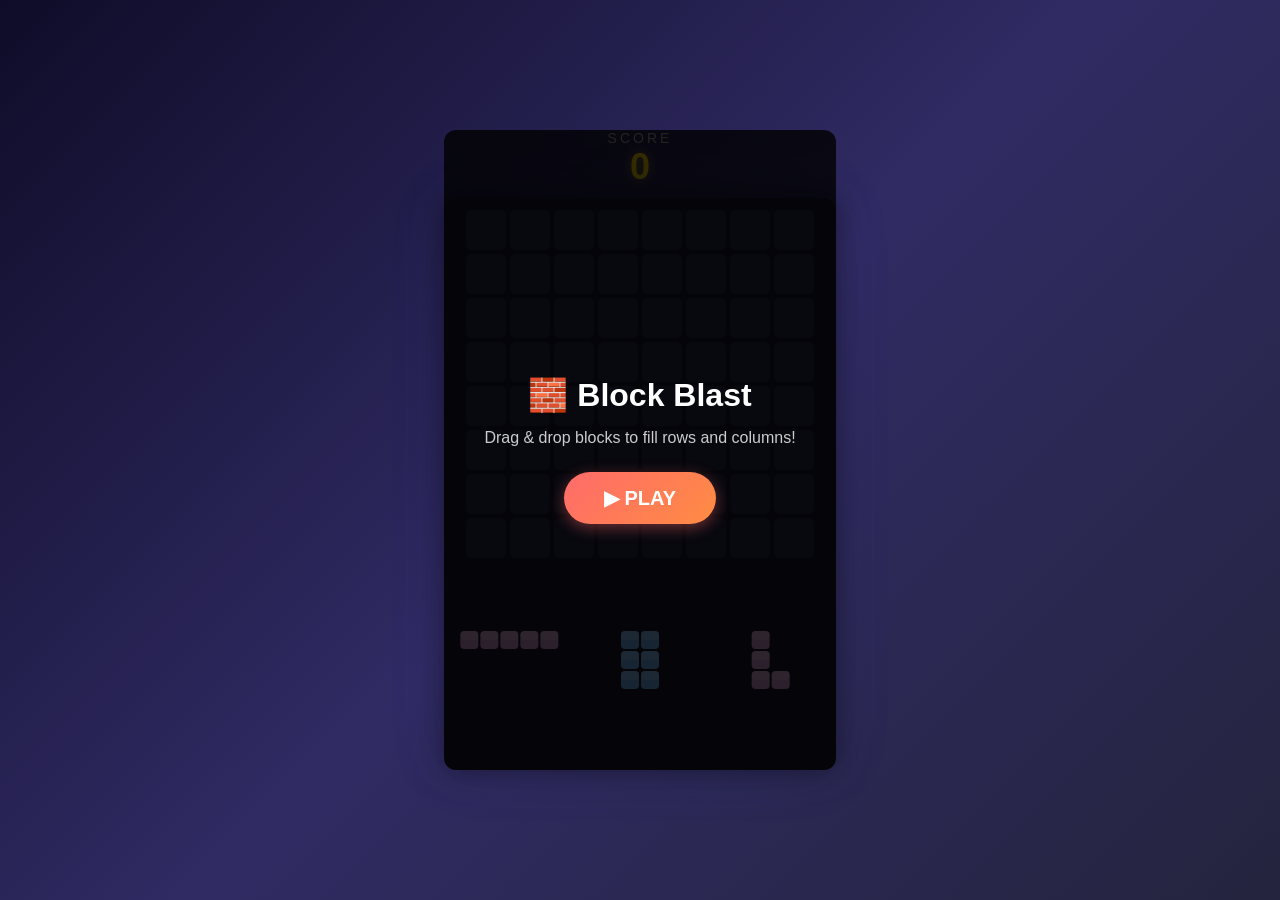
==== block-blast/index.html @ 3ab50d05 "v8.0.0: pivot to Block Blast gameplay (owner direction) Forget the StarPuzzle-style game; build Bloc" ====
<!DOCTYPE html>
<html lang="en">
<head>
    <meta charset="UTF-8">
    <meta name="viewport" content="width=device-width, initial-scale=1.0, user-scalable=no">
    <title>Block Blast Clone</title>
    <link rel="stylesheet" href="style.css">
</head>
<body>
    <div id="game-wrapper">
        <div id="score-bar">
            <div id="score-label">SCORE</div>
            <div id="score-value">0</div>
        </div>
        <canvas id="gameCanvas"></canvas>

        <!-- START MENU OVERLAY -->
        <div id="menuOverlay" class="overlay">
            <div class="overlay-box">
                <h1>🧱 Block Blast</h1>
                <p>Drag & drop blocks to fill rows and columns!</p>
                <button id="startBtn">▶ PLAY</button>
            </div>
        </div>

        <!-- GAME OVER OVERLAY -->
        <div id="gameOverOverlay" class="overlay" style="display:none;">
            <div class="overlay-box">
                <h1>💥 Game Over</h1>
                <p>Your Score: <span id="finalScore">0</span></p>
                <button id="restartBtn">🔄 PLAY AGAIN</button>
            </div>
        </div>
    </div>

    <script src="game.js"></script>
</body>
</html>
---- block-blast/style.css ----
* {
    margin: 0;
    padding: 0;
    box-sizing: border-box;
    -webkit-tap-highlight-color: transparent;
    user-select: none;
}

body {
    background: linear-gradient(135deg, #0f0c29, #302b63, #24243e);
    display: flex;
    justify-content: center;
    align-items: center;
    min-height: 100vh;
    font-family: 'Segoe UI', Tahoma, Geneva, Verdana, sans-serif;
    overflow: hidden;
}

#game-wrapper {
    position: relative;
    display: flex;
    flex-direction: column;
    align-items: center;
    gap: 10px;
}

#score-bar {
    display: flex;
    flex-direction: column;
    align-items: center;
    color: white;
}

#score-label {
    font-size: 14px;
    letter-spacing: 3px;
    color: #aaa;
}

#score-value {
    font-size: 36px;
    font-weight: bold;
    color: #FFD700;
    text-shadow: 0 0 10px rgba(255, 215, 0, 0.5);
}

#gameCanvas {
    border-radius: 12px;
    background: #1a1a2e;
    box-shadow: 0 0 30px rgba(0, 0, 0, 0.5), 0 0 60px rgba(100, 100, 255, 0.1);
    touch-action: none;
}

.overlay {
    position: absolute;
    top: 0;
    left: 0;
    width: 100%;
    height: 100%;
    background: rgba(0, 0, 0, 0.8);
    display: flex;
    justify-content: center;
    align-items: center;
    border-radius: 12px;
    z-index: 10;
}

.overlay-box {
    text-align: center;
    color: white;
    padding: 40px;
}

.overlay-box h1 {
    font-size: 32px;
    margin-bottom: 15px;
}

.overlay-box p {
    font-size: 16px;
    color: #ccc;
    margin-bottom: 25px;
}

.overlay-box button {
    padding: 14px 40px;
    font-size: 20px;
    font-weight: bold;
    border: none;
    border-radius: 50px;
    background: linear-gradient(135deg, #FF6B6B, #FF8C42);
    color: white;
    cursor: pointer;
    box-shadow: 0 4px 15px rgba(255, 107, 107, 0.4);
    transition: transform 0.2s, box-shadow 0.2s;
}

.overlay-box button:hover {
    transform: scale(1.05);
    box-shadow: 0 6px 25px rgba(255, 107, 107, 0.6);
}

.overlay-box button:active {
    transform: scale(0.95);
}
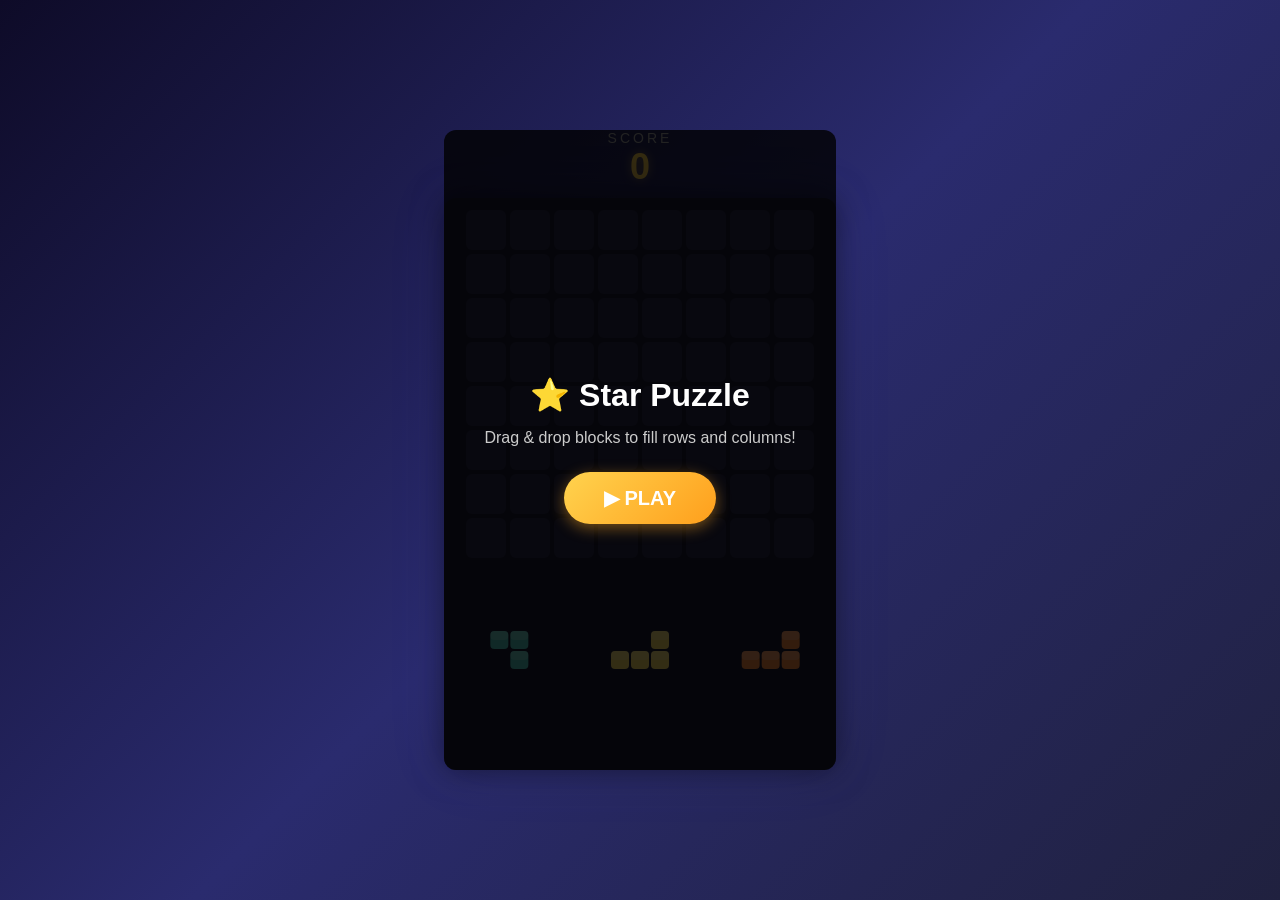
==== commit 9b189515: "Split the Block Blast package into modular files (owner direction) The owner asked to literally spli" ====
--- a/block-blast/index.html
+++ b/block-blast/index.html
@@ -3,7 +3,7 @@
 <head>
     <meta charset="UTF-8">
     <meta name="viewport" content="width=device-width, initial-scale=1.0, user-scalable=no">
-    <title>Block Blast Clone</title>
+    <title>Star Puzzle</title>
     <link rel="stylesheet" href="style.css">
 </head>
 <body>
@@ -17,8 +17,8 @@
         <!-- START MENU OVERLAY -->
         <div id="menuOverlay" class="overlay">
             <div class="overlay-box">
-                <h1>🧱 Block Blast</h1>
-                <p>Drag & drop blocks to fill rows and columns!</p>
+                <h1>⭐ Star Puzzle</h1>
+                <p>Drag &amp; drop blocks to fill rows and columns!</p>
                 <button id="startBtn">▶ PLAY</button>
             </div>
         </div>
@@ -33,6 +33,11 @@
         </div>
     </div>
 
-    <script src="game.js"></script>
+    <script src="js/config.js"></script>
+    <script src="js/audio.js"></script>
+    <script src="js/board.js"></script>
+    <script src="js/render.js"></script>
+    <script src="js/input.js"></script>
+    <script src="js/main.js"></script>
 </body>
 </html>
--- a/block-blast/style.css
+++ b/block-blast/style.css
@@ -7,7 +7,7 @@
 }
 
 body {
-    background: linear-gradient(135deg, #0f0c29, #302b63, #24243e);
+    background: linear-gradient(135deg, #0e0b28, #2a2b6e, #20213f);
     display: flex;
     justify-content: center;
     align-items: center;
@@ -40,13 +40,13 @@
 #score-value {
     font-size: 36px;
     font-weight: bold;
-    color: #FFD700;
-    text-shadow: 0 0 10px rgba(255, 215, 0, 0.5);
+    color: #FFD34E;
+    text-shadow: 0 0 10px rgba(255, 211, 78, 0.5);
 }
 
 #gameCanvas {
     border-radius: 12px;
-    background: #1a1a2e;
+    background: #181833;
     box-shadow: 0 0 30px rgba(0, 0, 0, 0.5), 0 0 60px rgba(100, 100, 255, 0.1);
     touch-action: none;
 }
@@ -88,16 +88,16 @@
     font-weight: bold;
     border: none;
     border-radius: 50px;
-    background: linear-gradient(135deg, #FF6B6B, #FF8C42);
+    background: linear-gradient(135deg, #FFD34E, #FF9F1C);
     color: white;
     cursor: pointer;
-    box-shadow: 0 4px 15px rgba(255, 107, 107, 0.4);
+    box-shadow: 0 4px 15px rgba(255, 170, 40, 0.45);
     transition: transform 0.2s, box-shadow 0.2s;
 }
 
 .overlay-box button:hover {
     transform: scale(1.05);
-    box-shadow: 0 6px 25px rgba(255, 107, 107, 0.6);
+    box-shadow: 0 6px 25px rgba(255, 170, 40, 0.6);
 }
 
 .overlay-box button:active {
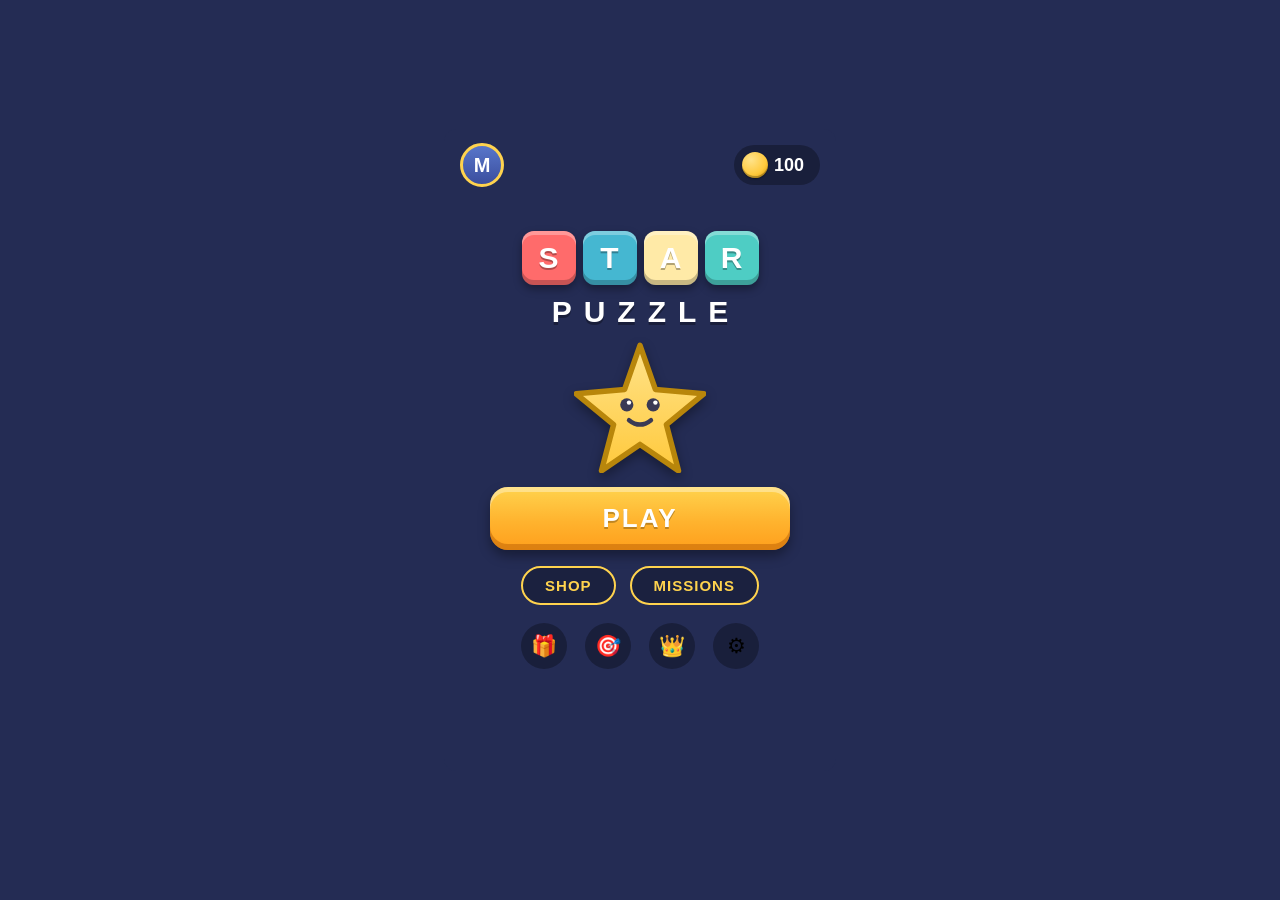
==== commit eea016c3: "Match the real Block Blast look (official Play Store reference) Owner direction: keep the gameplay e" ====
--- a/block-blast/index.html
+++ b/block-blast/index.html
@@ -8,27 +8,69 @@
 </head>
 <body>
     <div id="game-wrapper">
+        <!-- GAME SCREEN TOP BAR (Block Blast style: big white score + coins) -->
         <div id="score-bar">
-            <div id="score-label">SCORE</div>
-            <div id="score-value">0</div>
+            <div id="bar-left">
+                <div id="gearBtn" title="Settings">&#9881;</div>
+            </div>
+            <div id="bar-center">
+                <div id="score-value">0</div>
+                <div id="best-line"><span id="star-mark">&#9733;</span><span id="best-value">BEST 0</span></div>
+            </div>
+            <div id="bar-right">
+                <div class="coin-chip"><span class="coin"></span><span id="coinsGame">0</span></div>
+            </div>
         </div>
         <canvas id="gameCanvas"></canvas>
 
-        <!-- START MENU OVERLAY -->
+        <!-- START MENU OVERLAY (Block Blast home structure) -->
         <div id="menuOverlay" class="overlay">
-            <div class="overlay-box">
-                <h1>⭐ Star Puzzle</h1>
-                <p>Drag &amp; drop blocks to fill rows and columns!</p>
-                <button id="startBtn">▶ PLAY</button>
+            <div class="menu-top">
+                <div class="avatar">M</div>
+                <div class="coin-chip big"><span class="coin"></span><span id="coinsMenu">0</span></div>
+            </div>
+            <div class="logo-block">
+                <div class="logo-tiles" id="logoTiles"></div>
+                <div class="logo-word">PUZZLE</div>
+            </div>
+            <div class="mascot" id="mascot">
+                <svg viewBox="0 0 120 120" width="132" height="132">
+                    <defs>
+                        <linearGradient id="mg" x1="0" y1="0" x2="0" y2="1">
+                            <stop offset="0" stop-color="#FFE38A"/>
+                            <stop offset="1" stop-color="#FFC93C"/>
+                        </linearGradient>
+                    </defs>
+                    <polygon points="60,4 74,44 118,48 84,76 95,118 60,94 25,118 36,76 2,48 46,44"
+                             fill="url(#mg)" stroke="#B8860B" stroke-width="5" stroke-linejoin="round"/>
+                    <circle cx="48" cy="58" r="6" fill="#3A3A55"/>
+                    <circle cx="72" cy="58" r="6" fill="#3A3A55"/>
+                    <circle cx="50" cy="56" r="2" fill="#fff"/>
+                    <circle cx="74" cy="56" r="2" fill="#fff"/>
+                    <path d="M50 72 Q60 80 70 72" stroke="#3A3A55" stroke-width="4" fill="none" stroke-linecap="round"/>
+                </svg>
+            </div>
+            <button id="startBtn" class="play-btn">PLAY</button>
+            <div class="menu-row">
+                <button class="pill-btn">SHOP</button>
+                <button class="pill-btn">MISSIONS</button>
+            </div>
+            <div class="menu-icons">
+                <div class="round-ico">&#127873;</div>
+                <div class="round-ico">&#127919;</div>
+                <div class="round-ico">&#128081;</div>
+                <div class="round-ico">&#9881;</div>
             </div>
         </div>
 
-        <!-- GAME OVER OVERLAY -->
+        <!-- GAME OVER OVERLAY (Block Blast style) -->
         <div id="gameOverOverlay" class="overlay" style="display:none;">
             <div class="overlay-box">
-                <h1>💥 Game Over</h1>
-                <p>Your Score: <span id="finalScore">0</span></p>
-                <button id="restartBtn">🔄 PLAY AGAIN</button>
+                <div class="go-title">GAME OVER</div>
+                <div class="go-score" id="finalScore">0</div>
+                <div class="go-best" id="bestScore">BEST 0</div>
+                <div class="coin-chip big center"><span class="coin"></span><span id="coinsGo">0</span></div>
+                <button id="restartBtn" class="play-btn small">PLAY AGAIN</button>
             </div>
         </div>
     </div>
--- a/block-blast/style.css
+++ b/block-blast/style.css
@@ -1,3 +1,10 @@
+/* ============================================================
+   STAR PUZZLE — style.css
+   Look matched to the REAL Block Blast (official Play Store
+   screenshots): flat navy #242C54, big white score, wide gold
+   3D PLAY button, glossy letter-tile logo, coin chips.
+   ============================================================ */
+
 * {
     margin: 0;
     padding: 0;
@@ -7,7 +14,7 @@
 }
 
 body {
-    background: linear-gradient(135deg, #0e0b28, #2a2b6e, #20213f);
+    background: #242C54;               /* real Block Blast background */
     display: flex;
     justify-content: center;
     align-items: center;
@@ -21,85 +28,214 @@
     display: flex;
     flex-direction: column;
     align-items: center;
-    gap: 10px;
-}
-
+    gap: 8px;
+}
+
+/* ---------------- GAME SCREEN TOP BAR ---------------- */
 #score-bar {
-    display: flex;
-    flex-direction: column;
-    align-items: center;
-    color: white;
-}
-
-#score-label {
-    font-size: 14px;
-    letter-spacing: 3px;
-    color: #aaa;
+    width: 100%;
+    display: flex;
+    align-items: center;
+    justify-content: space-between;
+    color: #fff;
+    padding: 0 4px;
+}
+
+#bar-left, #bar-right { width: 64px; }
+#bar-left { display: flex; justify-content: flex-start; }
+#bar-right { display: flex; justify-content: flex-end; }
+#bar-center { text-align: center; }
+
+#gearBtn {
+    font-size: 26px;
+    color: #9AA5CE;
+    cursor: pointer;
+    line-height: 1;
 }
 
 #score-value {
-    font-size: 36px;
-    font-weight: bold;
-    color: #FFD34E;
-    text-shadow: 0 0 10px rgba(255, 211, 78, 0.5);
-}
-
+    font-size: 44px;
+    font-weight: 900;
+    color: #fff;
+    line-height: 1.05;
+    text-shadow: 0 3px 0 rgba(0,0,0,0.35);
+}
+
+#best-line {
+    font-size: 13px;
+    font-weight: 800;
+    color: #9AA5CE;
+    letter-spacing: 1px;
+}
+
+#star-mark { color: #FFD34E; margin-right: 3px; }
+
+/* ---------------- COIN CHIP ---------------- */
+.coin-chip {
+    display: inline-flex;
+    align-items: center;
+    gap: 6px;
+    background: rgba(0, 0, 0, 0.30);
+    border-radius: 20px;
+    padding: 5px 12px 5px 6px;
+    color: #fff;
+    font-weight: 800;
+    font-size: 15px;
+}
+.coin-chip .coin {
+    width: 20px;
+    height: 20px;
+    border-radius: 50%;
+    background: radial-gradient(circle at 35% 30%, #FFE38A, #FFC93C 60%, #C88A00);
+    box-shadow: inset 0 -2px 0 rgba(0,0,0,0.25), 0 1px 2px rgba(0,0,0,0.4);
+    display: inline-block;
+}
+.coin-chip.big { padding: 7px 16px 7px 8px; font-size: 18px; }
+.coin-chip.big .coin { width: 26px; height: 26px; }
+.coin-chip.center { margin: 10px auto 4px; }
+
+/* ---------------- CANVAS ---------------- */
 #gameCanvas {
     border-radius: 12px;
-    background: #181833;
-    box-shadow: 0 0 30px rgba(0, 0, 0, 0.5), 0 0 60px rgba(100, 100, 255, 0.1);
     touch-action: none;
-}
-
+    background: #242C54;
+}
+
+/* ---------------- OVERLAYS ---------------- */
 .overlay {
     position: absolute;
     top: 0;
     left: 0;
     width: 100%;
     height: 100%;
-    background: rgba(0, 0, 0, 0.8);
-    display: flex;
+    background: #242C54;
+    display: flex;
+    flex-direction: column;
     justify-content: center;
     align-items: center;
     border-radius: 12px;
     z-index: 10;
 }
 
-.overlay-box {
-    text-align: center;
-    color: white;
-    padding: 40px;
-}
-
-.overlay-box h1 {
-    font-size: 32px;
-    margin-bottom: 15px;
-}
-
-.overlay-box p {
-    font-size: 16px;
-    color: #ccc;
-    margin-bottom: 25px;
-}
-
-.overlay-box button {
-    padding: 14px 40px;
+/* ---------------- ENTRY (HOME) SCREEN ---------------- */
+.menu-top {
+    position: absolute;
+    top: 14px;
+    left: 16px;
+    right: 16px;
+    display: flex;
+    justify-content: space-between;
+    align-items: center;
+}
+.avatar {
+    width: 44px;
+    height: 44px;
+    border-radius: 50%;
+    background: linear-gradient(180deg, #5876CA, #3B4E9E);
+    border: 3px solid #FFD34E;
+    color: #fff;
+    font-weight: 900;
+    display: flex;
+    align-items: center;
+    justify-content: center;
     font-size: 20px;
-    font-weight: bold;
+}
+
+.logo-block { text-align: center; margin-bottom: 6px; }
+.logo-tiles { display: flex; justify-content: center; gap: 7px; }
+.logo-tiles .tile {
+    width: 54px;
+    height: 54px;
+    border-radius: 12px;
+    display: flex;
+    align-items: center;
+    justify-content: center;
+    color: #fff;
+    font-weight: 900;
+    font-size: 30px;
+    text-shadow: 0 2px 0 rgba(0,0,0,0.30);
+    box-shadow: inset 0 4px 0 rgba(255,255,255,0.30),
+                inset 0 -5px 0 rgba(0,0,0,0.22),
+                0 4px 8px rgba(0,0,0,0.35);
+}
+.logo-word {
+    margin-top: 10px;
+    font-size: 30px;
+    font-weight: 900;
+    letter-spacing: 12px;
+    color: #fff;
+    text-shadow: 0 3px 0 rgba(0,0,0,0.30);
+    text-indent: 12px; /* balance letter-spacing */
+}
+
+.mascot { margin: 6px 0 10px; }
+.mascot svg { filter: drop-shadow(0 5px 6px rgba(0,0,0,0.35)); }
+
+/* wide gold PLAY button like the real game */
+.play-btn {
+    width: 300px;
+    padding: 16px 0;
+    font-size: 26px;
+    font-weight: 900;
+    letter-spacing: 2px;
+    color: #fff;
+    text-shadow: 0 2px 0 rgba(0,0,0,0.25);
     border: none;
-    border-radius: 50px;
-    background: linear-gradient(135deg, #FFD34E, #FF9F1C);
-    color: white;
-    cursor: pointer;
-    box-shadow: 0 4px 15px rgba(255, 170, 40, 0.45);
-    transition: transform 0.2s, box-shadow 0.2s;
-}
-
-.overlay-box button:hover {
-    transform: scale(1.05);
-    box-shadow: 0 6px 25px rgba(255, 170, 40, 0.6);
-}
-
-.overlay-box button:active {
-    transform: scale(0.95);
-}
+    border-radius: 18px;
+    cursor: pointer;
+    background: linear-gradient(180deg, #FFD34E 0%, #FFB32E 55%, #FF9F1C 100%);
+    box-shadow: inset 0 5px 0 rgba(255,255,255,0.35),
+                inset 0 -6px 0 rgba(180,90,0,0.45),
+                0 6px 12px rgba(0,0,0,0.35);
+    transition: transform 0.08s;
+}
+.play-btn:active { transform: translateY(4px); box-shadow: inset 0 3px 0 rgba(255,255,255,0.30); }
+.play-btn.small { width: 240px; font-size: 20px; padding: 13px 0; margin-top: 14px; }
+
+.menu-row {
+    display: flex;
+    gap: 14px;
+    margin-top: 16px;
+}
+.pill-btn {
+    padding: 9px 22px;
+    font-size: 15px;
+    font-weight: 800;
+    letter-spacing: 1px;
+    color: #FFD34E;
+    background: rgba(0,0,0,0.25);
+    border: 2px solid #FFD34E;
+    border-radius: 24px;
+    cursor: pointer;
+}
+.pill-btn:active { transform: scale(0.96); }
+
+.menu-icons {
+    display: flex;
+    gap: 18px;
+    margin-top: 18px;
+}
+.round-ico {
+    width: 46px;
+    height: 46px;
+    border-radius: 50%;
+    background: rgba(0,0,0,0.30);
+    display: flex;
+    align-items: center;
+    justify-content: center;
+    font-size: 21px;
+    cursor: pointer;
+}
+.round-ico:active { transform: scale(0.94); }
+
+/* ---------------- GAME OVER ---------------- */
+.overlay-box { text-align: center; color: #fff; padding: 24px; }
+.go-title {
+    font-size: 34px;
+    font-weight: 900;
+    color: #FFD34E;
+    text-shadow: 0 3px 0 rgba(0,0,0,0.35);
+    letter-spacing: 2px;
+}
+.go-score { font-size: 58px; font-weight: 900; margin: 10px 0 2px; }
+.go-best { font-size: 15px; font-weight: 800; color: #9AA5CE; margin-bottom: 8px; }
